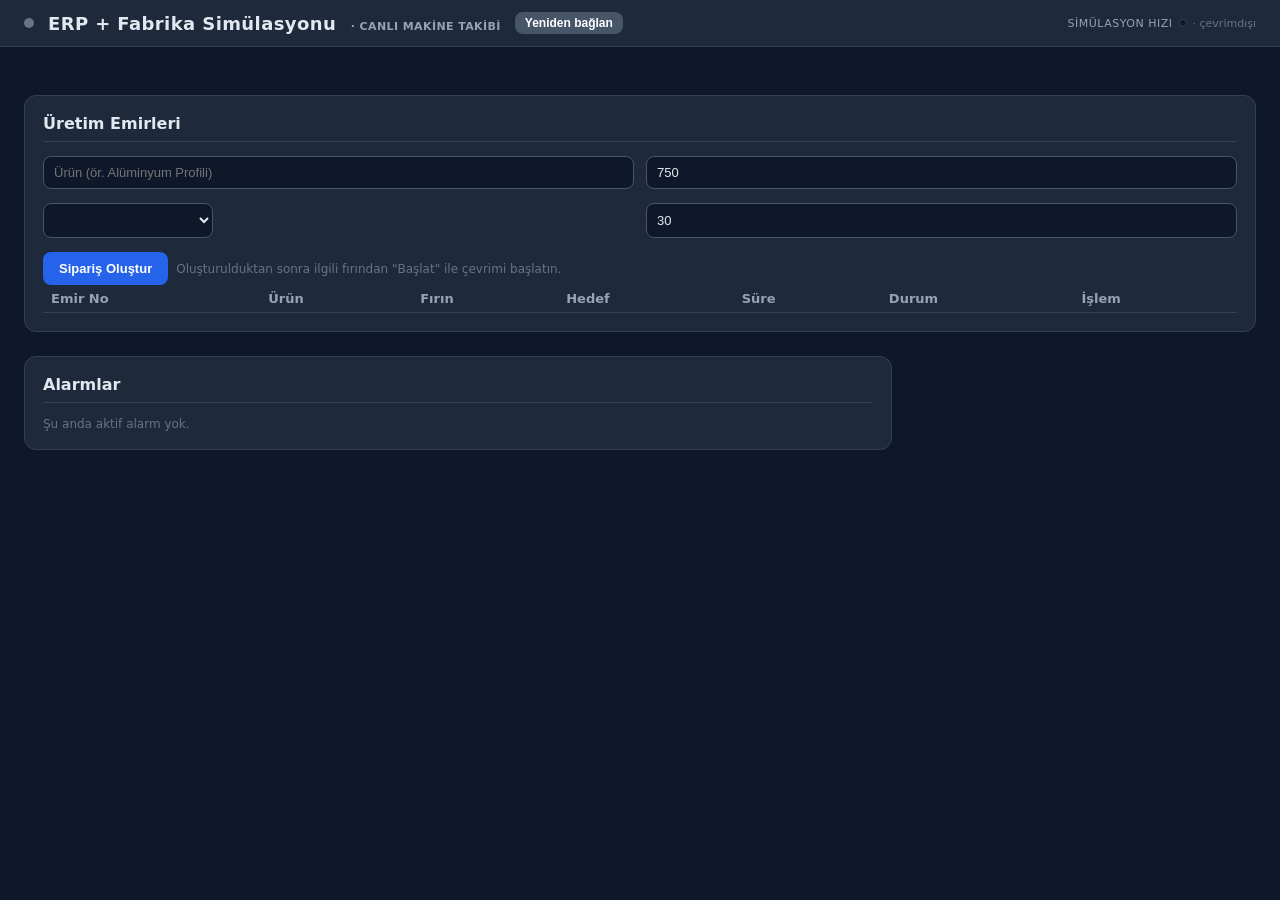
==== Simulasyon/erp-simulasyon-denemesi-main/frontend/index.html @ 0073934e "Add files via upload" ====
<!DOCTYPE html>
<html lang="tr">
<head>
<meta charset="UTF-8">
<meta name="viewport" content="width=device-width, initial-scale=1.0">
<title>ERP + Fabrika Simülasyonu</title>
<style>
  * { box-sizing: border-box; }
  body {
    font-family: system-ui, -apple-system, Segoe UI, Roboto, sans-serif;
    margin: 0; background: #0f172a; color: #e2e8f0;
  }
  header {
    background: #1e293b; border-bottom: 1px solid #334155;
    padding: 12px 24px; display: flex; align-items: center; gap: 14px;
    position: sticky; top: 0; z-index: 10;
  }
  h1 { font-size: 18px; margin: 0; letter-spacing: 0.4px; }
  .ws { width: 10px; height: 10px; border-radius: 50%; background: #ef4444; box-shadow: 0 0 6px #ef4444; }
  .ws.online { background: #22c55e; box-shadow: 0 0 8px #22c55e; }
  .ws.offline { background: #64748b; box-shadow: none; }
  .ws.connecting { background: #f59e0b; box-shadow: 0 0 6px #f59e0b; }
  main { max-width: 1400px; margin: 0 auto; padding: 24px; display: grid; grid-template-columns: 1fr; gap: 24px; }
  @media (min-width: 900px) { main { grid-template-columns: 1fr 340px; } }

  /* Fırın kartları */
  .furnace-grid { display: grid; grid-template-columns: repeat(auto-fit, minmax(300px, 1fr)); gap: 16px; }
  .card {
    background: #1e293b; border: 1px solid #334155; border-radius: 12px;
    padding: 16px 18px; position: relative;
  }
  .card h2 { margin: 0 0 4px; font-size: 16px; display: flex; justify-content: space-between; align-items: baseline; }
  .type { font-size: 11px; text-transform: uppercase; color: #94a3b8; margin-left: 8px; }
  .temp-row { display: flex; align-items: baseline; gap: 10px; margin-top: 8px; }
  .temp { font-size: 44px; font-variant-numeric: tabular-nums; font-weight: 700; letter-spacing: -1px; }
  .unit { font-size: 20px; color: #94a3b8; }
  .meta { font-size: 13px; color: #cbd5e1; margin-top: 6px; display: flex; gap: 18px; flex-wrap: wrap; }
  .meta b { color: #f8fafc; }
  .spark { margin-top: 12px; width: 100%; height: 52px; background: #0b1120; border: 1px solid #334155; border-radius: 8px; display: block; }

  .status { display: inline-flex; align-items: center; gap: 6px; font-size: 12px; font-weight: 700; text-transform: uppercase; letter-spacing: 0.5px; padding: 2px 8px; border-radius: 10px; }
  .status.ON { background: #166534; color: #bbf7d0; }
  .status.OFF { background: #475569; color: #cbd5e1; }
  .status.ALARM { background: #7f1d1d; color: #fecaca; animation: blink 1.2s infinite; }
  @keyframes blink { 50% { opacity: 0.55; } }

  .alarm-box {
    margin-top: 10px; padding: 8px 10px; background: #7f1d1d; color: #fecaca;
    border-radius: 8px; font-size: 13px; display: none;
  }
  .alarm-box.show { display: block; }

  /* Üretim emirleri */
  section { background: #1e293b; border: 1px solid #334155; border-radius: 12px; padding: 18px; }
  h3 { margin: 0 0 14px; font-size: 16px; border-bottom: 1px solid #334155; padding-bottom: 8px; }
  table { width: 100%; border-collapse: collapse; font-size: 13px; }
  th { text-align: left; color: #94a3b8; padding: 6px 8px; border-bottom: 1px solid #334155; font-weight: 600; }
  td { padding: 7px 8px; border-bottom: 1px solid #2d3a52; color: #cbd5e1; font-variant-numeric: tabular-nums; }
  tr:nth-child(even) td { background: #161e2e; }
  .badge { display: inline-block; padding: 1px 8px; border-radius: 10px; font-size: 11px; font-weight: 700; text-transform: uppercase; }
  .badge.CREATED { background: #334155; color: #cbd5e1; }
  .badge.RUNNING { background: #15803d; color: #bbf7d0; }
  .badge.COMPLETED { background: #1d4ed8; color: #bfdbfe; }
  .badge.CANCELLED { background: #475569; color: #94a3b8; }

  .grid2 { display: grid; grid-template-columns: 1fr 1fr; gap: 12px; margin-bottom: 14px; }
  input, select {
    width: 100%; background: #0f172a; border: 1px solid #475569; color: #e2e8f0;
    padding: 8px 10px; border-radius: 8px; font-size: 13px;
  }
  input:focus { outline: none; border-color: #38bdf8; }
  button {
    background: #2563eb; color: #fff; border: none; padding: 9px 16px;
    border-radius: 8px; font-size: 13px; font-weight: 600; cursor: pointer;
  }
  button:hover { background: #3b82f6; }
  button.secondary { background: #475569; }
  button.secondary:hover { background: #64748b; }
  button:disabled { opacity: 0.5; cursor: not-allowed; }

  .alarms { max-height: 220px; overflow-y: auto; font-size: 12px; }
  .alarm-item { padding: 6px 8px; border-bottom: 1px solid #2d3a52; color: #fca5a5; }
  .alarm-item .time { color: #94a3b8; margin-right: 8px; font-family: ui-monospace, SFMono-Regular; }
  .muted { color: #64748b; font-size: 12px; }

  .start-row { display: flex; gap: 8px; margin-top: 6px; }
  select.furnace-select { max-width: 170px; }

  /* Hız kontrolü (sağ üst) */
  .speed-box { margin-left: auto; display: flex; align-items: center; gap: 6px; }
  .speed-box .label { font-size: 11px; color: #94a3b8; text-transform: uppercase; letter-spacing: 0.5px; }
  .speed-btns { display: flex; gap: 3px; background: #0f172a; padding: 3px; border-radius: 9px; border: 1px solid #334155; }
  .speed-btns button {
    background: transparent; color: #cbd5e1; border: none; padding: 5px 9px;
    border-radius: 6px; font-size: 12px; font-weight: 600; cursor: pointer; line-height: 1;
  }
  .speed-btns button:hover { background: #334155; }
  .speed-btns button.active { background: #2563eb; color: #fff; }
  .speed-btns button:disabled { opacity: 0.4; }
  #speedInfo { font-size: 11px; color: #64748b; min-width: 54px; }
  @media (max-width: 820px) {
    header { flex-wrap: wrap; }
    .speed-box { margin-left: 0; width: 100%; }
  }
</style>
</head>
<body>
<header>
  <div class="ws" id="wsDot" title="Tarayıcı ↔ yerel ERP backend (WebSocket). Gerçek ERP/fabrika bağlantısı DEĞİLDİR."></div>
  <h1>ERP + Fabrika Simülasyonu <span class="type">· Canlı makine takibi</span></h1>
  <button id="btnReconnect" class="secondary" style="padding:4px 10px;font-size:12px;" title="Sayfayı yenilemeden bağlantıyı yeniden dener">Yeniden bağlan</button>

  <div class="speed-box">
    <span class="label">Simülasyon hızı</span>
    <div class="speed-btns" id="speedBtns"></div>
    <span id="speedInfo" title="Kaç saniyelik simülasyon zamanı, 1 gerçek saniyede işleniyor"></span>
  </div>
  <span class="muted" id="wsStatus" style="display:none;">Yerel sunucuya bağlanıyor…</span>
</header>

<main>
  <div>
    <div class="furnace-grid" id="furnaceGrid">
      <!-- JS tarafından doldurulur -->
    </div>
  </div>

  <section style="grid-column: 1 / -1;">
    <h3>Üretim Emirleri</h3>
    <div class="grid2">
      <input id="inpProduct" placeholder="Ürün (ör. Alüminyum Profili)">
      <input id="inpTarget" type="number" placeholder="Hedef sıcaklık (°C)" value="750">
    </div>
    <div class="grid2">
      <select id="inpFurnace" class="furnace-select"></select>
      <input id="inpDuration" type="number" placeholder="Süre (dk)" value="30">
    </div>
    <div style="display:flex; gap:8px; align-items:center;">
      <button id="btnCreateOrder">Sipariş Oluştur</button>
      <span class="muted">Oluşturulduktan sonra ilgili fırından "Başlat" ile çevrimi başlatın.</span>
    </div>
    <table id="ordersTable">
      <thead><tr>
        <th>Emir No</th><th>Ürün</th><th>Fırın</th><th>Hedef</th><th>Süre</th><th>Durum</th><th>İşlem</th>
      </tr></thead>
      <tbody></tbody>
    </table>
  </section>

  <section>
    <h3>Alarmlar</h3>
    <div id="alarms" class="alarms">
      <div class="muted">Şu anda aktif alarm yok.</div>
    </div>
  </section>
</main>

<script>
const WS_URL = (location.protocol === 'https:' ? 'wss:' : 'ws:') + '//' + location.host + '/api/ws';
const wsDot = document.getElementById('wsDot');
const wsStatus = document.getElementById('wsStatus');
const furnaceGrid = document.getElementById('furnaceGrid');
const ordersTbody = document.querySelector('#ordersTable tbody');
const alarmsBox = document.getElementById('alarms');
const inpFurnace = document.getElementById('inpFurnace');
const btnReconnect = document.getElementById('btnReconnect');

let furnaces = {};   // name -> DOM kart nesnesi
let orders = [];
let alarmHistory = [];

// WebSocket yönetimi: kopunca SAYFA YENİLENMEZ, sadece sessizce yeniden bağlanır.
// (Eski sürüm location.reload() yapıyordu; bu yüzden form doldururken sayfa sürekli
//  yenileniyor ve sipariş oluşturulamıyordu.)
let ws = null;
let wsRetry = 0;
let wsRetryTimer = null;
let manualReconnect = false;
let restPollTimer = null;
let lastDataAt = 0;

// Bağlantı durumu artık sağ üstteki HIZ kutusunun yanında küçük bir
// etiketle gösteriliyor (eski "Bağlanıyor…" metni yerine).
function setWsState(state, text) {
  wsDot.className = 'ws ' + state;
  wsStatus.textContent = text;
  const info = document.getElementById('speedInfo');
  if (info) {
    if (state === 'online') info.textContent = '· canlı';
    else if (state === 'connecting') info.textContent = '· bağlanıyor';
    else info.textContent = '· çevrimdışı';
  }
}

function connectWs() {
  clearTimeout(wsRetryTimer);
  if (ws && (ws.readyState === WebSocket.OPEN || ws.readyState === WebSocket.CONNECTING)) return;
  if (restPollTimer) { clearInterval(restPollTimer); restPollTimer = null; }

  setWsState('connecting', wsRetry === 0 ? 'Yerel sunucuya bağlanıyor…' : 'Bağlanıyor… (deneme ' + (wsRetry + 1) + ')');

  try {
    ws = new WebSocket(WS_URL);
  } catch (e) {
    scheduleReconnect();
    return;
  }

  ws.onopen = () => {
    wsRetry = 0;
    manualReconnect = false;
    setWsState('online', 'Canlı veri akışı aktif');
    loadSnapshot();   // kaçırılan verileri hemen tazele
  };

  ws.onclose = () => {
    scheduleReconnect();
  };

  ws.onerror = () => { /* onclose otomatik gelir */ };

  ws.onmessage = (event) => {
    let msg;
    try { msg = JSON.parse(event.data); } catch (e) { return; }
    if (msg.type === 'tick') {
      lastDataAt = Date.now();
      updateFurnaces(msg.furnaces);
      orders = msg.orders;
      renderOrders();
      renderAlarms(msg.furnaces, msg.ts);
    }
  };
}

function scheduleReconnect() {
  clearTimeout(wsRetryTimer);
  // Canlı akış yokken 3 sn'de bir REST'ten oku: pano boş kalmaz, form çalışmaya devam eder.
  if (!restPollTimer) {
    restPollTimer = setInterval(() => { if (!ws || ws.readyState !== WebSocket.OPEN) loadSnapshot(); }, 3000);
  }
  const delay = Math.min(1000 * Math.pow(2, wsRetry), 15000);
  wsRetry += 1;
  if (manualReconnect) {
    setWsState('offline', 'Yerel sunucuya ulaşılamıyor — sunucu kapalı olabilir');
  } else {
    setWsState('offline', 'Canlı akış yok, ' + Math.round(delay / 1000) + ' sn içinde yeniden denenecek…');
  }
  wsRetryTimer = setTimeout(() => { manualReconnect = false; connectWs(); }, delay);
}

function reconnectNow() {
  wsRetry = 0;
  manualReconnect = true;
  try { if (ws) ws.close(); } catch (e) { /* yoksay */ }
  ws = null;
  connectWs();
}

btnReconnect.addEventListener('click', reconnectNow);

// ------------------------------------------------------------------ hız kontrolü

let currentSpeed = 1;

function renderSpeedButtons(speeds, active) {
  const box = document.getElementById('speedBtns');
  box.innerHTML = '';
  for (const sp of speeds) {
    const b = document.createElement('button');
    b.textContent = sp + 'x';
    b.title = sp === 1
      ? 'Gerçek zamanlı (yavaş: 750 °C ~10 dk)'
      : sp + ' kat hızlı (fizik modeli aynı, sadece zaman hızlı akar)';
    if (Number(sp) === Number(active)) b.className = 'active';
    b.addEventListener('click', () => setSpeed(sp));
    box.appendChild(b);
  }
}

async function setSpeed(speed) {
  const box = document.getElementById('speedBtns');
  const btns = box.querySelectorAll('button');
  btns.forEach(b => b.disabled = true);
  try {
    const res = await fetch('/api/speed', {
      method: 'POST',
      headers: { 'Content-Type': 'application/json' },
      body: JSON.stringify({ speed: Number(speed) }),
    });
    if (!res.ok) throw new Error('HTTP ' + res.status);
    const data = await res.json();
    currentSpeed = data.speed;
    btns.forEach(b => {
      b.className = (b.textContent === currentSpeed + 'x') ? 'active' : '';
    });
  } catch (e) {
    alert('Hız değiştirilemedi: ' + e);
  } finally {
    btns.forEach(b => b.disabled = false);
  }
}

async function loadSpeed() {
  try {
    const res = await fetch('/api/speed');
    if (!res.ok) throw new Error('HTTP ' + res.status);
    const data = await res.json();
    currentSpeed = data.speed;
    renderSpeedButtons(data.adimlar || [1, 2, 5, 10, 25, 50], data.speed);
  } catch (e) {
    // Eski backend'de /api/speed olmayabilir; sessizce geç.
    console.warn('Hız bilgisi alınamadı:', e);
  }
}

// ------------------------------------------------------------------ veri

async function loadSnapshot() {
  try {
    const [fResp, oResp] = await Promise.all([
      fetch('/api/furnaces'), fetch('/api/orders')
    ]);
    if (!fResp.ok || !oResp.ok) throw new Error('HTTP ' + fResp.status + '/' + oResp.status);
    const fData = await fResp.json();
    const oData = await oResp.json();
    if (Object.keys(furnaces).length !== Object.keys(fData).length) {
      buildFurnaceCards(fData);
    }
    updateFurnaces(fData);
    orders = oData;
    renderOrders();
    renderAlarms(fData, Date.now() / 1000);
    lastDataAt = Date.now();
  } catch (e) {
    console.warn('Anlık veri alınamadı:', e);
  }
}

async function init() {
  await loadSpeed();
  await loadSnapshot();
  connectWs();
}

// ------------------------------------------------------------------ fırınlar

function slug(name) { return name.toLowerCase().replace(/[^a-z0-9]+/g, '-'); }

function buildFurnaceCards(data) {
  furnaceGrid.innerHTML = '';
  for (const [name, s] of Object.entries(data)) {
    const id = 'f-' + slug(name);
    const el = document.createElement('div');
    el.className = 'card';
    el.id = id;
    el.innerHTML = `
      <h2>${escapeHtml(name)} <span class="type">${escapeHtml(s.type)}</span></h2>
      <div class="temp-row">
        <div class="temp" id="t-${slug(name)}">--</div><div class="unit">°C</div>
      </div>
      <div class="meta">
        <span>Hedef: <b id="ht-${slug(name)}">--</b> °C</span>
        <span>Gaz: <b id="g-${slug(name)}">--</b> m³/s</span>
        <span>Enerji: <b id="e-${slug(name)}">--</b> m³</span>
        <span>Evrim: <b id="c-${slug(name)}">--</b> sn</span>
      </div>
      <div class="status OFF" id="st-${slug(name)}">KAPALI</div>
      <div id="br-${slug(name)}" class="meta" style="margin-top:6px;">
        <b>Brülör:</b> <span id="burner-${slug(name)}">KAPALI</span>
      </div>
      <canvas id="sc-${slug(name)}" class="spark"></canvas>
      <div id="al-${slug(name)}" class="alarm-box">🚨 ALARM: <span id="alarmMsg-${slug(name)}"></span></div>
    `;
    furnaceGrid.appendChild(el);
    furnaces[name] = {
      el: el, id: slug(name),
      temps: [], maxSeen: 25, minSeen: 25,
    };
  }
  updateFurnaceSelect(data);
}

function updateFurnaces(data) {
  const now = Date.now();
  for (const [name, s] of Object.entries(data)) {
    const f = furnaces[name];
    if (!f) continue;

    document.getElementById('t-' + f.id).textContent = s.temperature.toFixed(1);
    document.getElementById('ht-' + f.id).textContent = s.target_temperature.toFixed(1);
    document.getElementById('g-' + f.id).textContent = s.gas_consumption.toFixed(2);
    document.getElementById('e-' + f.id).textContent = s.energy_total.toFixed(2);
    document.getElementById('c-' + f.id).textContent = s.cycle_time.toFixed(1);

    const stEl = document.getElementById('st-' + f.id);
    stEl.className = 'status ' + s.status_kodu;
    stEl.textContent = s.status;

    document.getElementById('burner-' + f.id).textContent = s.burner_on ? 'AÇIK 🔥' : 'KAPALI';

    const alarmEl = document.getElementById('al-' + f.id);
    const alarmMsg = document.getElementById('alarmMsg-' + f.id);
    if (s.alarm) {
      alarmEl.className = 'alarm-box show';
      alarmMsg.textContent = s.alarm;
    } else {
      alarmEl.className = 'alarm-box';
    }

    // Geçmiş buffer (sparkline)
    f.temps.push(s.temperature);
    if (f.temps.length > 60) f.temps.shift();
    f.maxSeen = Math.max(f.maxSeen, s.temperature);
    f.minSeen = Math.min(f.minSeen, s.temperature);
    // Grafik çizimi başarısız olsa bile veri güncellemesi devam etsin.
    try { drawSpark(f); } catch (e) { /* grafik opsiyonel */ }
  }
}

function drawSpark(f) {
  const canvas = document.getElementById('sc-' + f.id);
  const ctx = canvas.getContext('2d');
  const w = canvas.width = canvas.parentElement.clientWidth || 260;
  const h = canvas.height = 52;
  const dpr = window.devicePixelRatio || 1;
  ctx.setTransform(dpr, 0, 0, dpr, 0, 0);
  const W = w / dpr, H = h / dpr;
  ctx.clearRect(0, 0, W, H);

  if (f.temps.length < 2) return;
  const min = Math.min(...f.temps);
  const max = Math.max(...f.temps);
  const range = max - min || 10;
  const padX = 6;
  const step = (W - 2 * padX) / (f.temps.length - 1);

  ctx.beginPath();
  ctx.strokeStyle = '#38bdf8';
  ctx.lineWidth = 2;
  ctx.lineCap = 'round';
  f.temps.forEach((t, i) => {
    const y = H - 10 - ((t - min) / range) * (H - 20);
    const x = padX + i * step;
    if (i === 0) ctx.moveTo(x, y); else ctx.lineTo(x, y);
  });
  ctx.stroke();

  // hedef satırı (son hedef)
  ctx.strokeStyle = 'rgba(56,189,248,0.35)';
  ctx.setLineDash([4, 4]);
  ctx.beginPath();
  ctx.moveTo(padX, H - 10 - ((f.temps[f.temps.length-1] - min) / range) * (H - 20));
  // basitlik için hedef çizgisi atılmaz (kanalda gösterilmiyor)
  ctx.stroke();
  ctx.setLineDash([]);
}

function updateFurnaceSelect(data) {
  inpFurnace.innerHTML = '';
  for (const name of Object.keys(data)) {
    const o = document.createElement('option');
    o.value = name; o.textContent = name;
    inpFurnace.appendChild(o);
  }
}

// ------------------------------------------------------------------ emirler

function fmtDate(ts) {
  if (!ts) return '—';
  return new Date(ts * 1000).toLocaleTimeString('tr-TR', { hour12: false });
}

function renderOrders() {
  ordersTbody.innerHTML = '';
  for (const o of orders) {
    const tr = document.createElement('tr');
    const running = o.state === 'RUNNING';
    tr.innerHTML = `
      <td><b>${escapeHtml(o.id)}</b></td>
      <td>${escapeHtml(o.product)}</td>
      <td>${escapeHtml(o.furnace)}</td>
      <td>${o.target_temp.toFixed(0)} °C</td>
      <td>${o.duration_min} dk</td>
      <td><span class="badge ${o.state}">${o.state}</span></td>
      <td>
        ${o.state === 'CREATED'
          ? `<button class="secondary" onclick="startOrder('${o.id}')">Başlat</button>`
          : running ? 'Çevrim devam ediyor…' : (fmtDate(o.finished_at) + ' tamamlandı')}
      </td>
    `;
    ordersTbody.appendChild(tr);
  }
}

async function startOrder(orderId) {
  const furnace = inpFurnace.value;
  if (!furnace) { alert('Lütfen bir fırın seçin.'); return; }
  try {
    const res = await fetch('/api/orders/' + encodeURIComponent(orderId) + '/start', {
      method: 'POST',
      headers: { 'Content-Type': 'application/json' },
      body: JSON.stringify({ furnace: furnace }),
    });
    if (!res.ok) {
      let detail = await res.text();
      try { detail = JSON.parse(detail).detail || detail; } catch (e) { /* düz metin */ }
      alert('Emir başlatılamadı: ' + detail);
      return;
    }
    await loadSnapshot();
  } catch (e) {
    alert('Sunucuya ulaşılamadı (yerel sunucu kapalı olabilir): ' + e);
  }
}

const btnCreateOrder = document.getElementById('btnCreateOrder');

btnCreateOrder.addEventListener('click', async () => {
  const product = document.getElementById('inpProduct').value.trim();
  const furnace = inpFurnace.value;
  const target = parseFloat(document.getElementById('inpTarget').value);
  const duration = parseFloat(document.getElementById('inpDuration').value);
  if (!product || !furnace || !target || !duration) {
    alert('Tüm alanları doldurun.'); return;
  }
  // Çift tıklama / çift istekle mükerrer sipariş oluşmasın.
  btnCreateOrder.disabled = true;
  try {
    const res = await fetch('/api/orders', {
      method: 'POST',
      headers: { 'Content-Type': 'application/json' },
      body: JSON.stringify({ product, furnace, target_temp: target, duration_min: duration }),
    });
    if (!res.ok) throw new Error(await res.text());
    const data = await res.json();
    document.getElementById('inpProduct').value = '';
    await loadSnapshot();
    if (data && data.id) {
      wsStatus.textContent = data.id + ' oluşturuldu';
      setTimeout(() => {
        if (ws && ws.readyState === WebSocket.OPEN) setWsState('online', 'Canlı veri akışı aktif');
      }, 2500);
    }
  } catch (e) {
    alert('Sipariş oluşturulamadı: ' + e);
  } finally {
    btnCreateOrder.disabled = false;
  }
});

// ------------------------------------------------------------------ alarmlar

function renderAlarms(furnacesData, ts) {
  let active = [];
  for (const [name, s] of Object.entries(furnacesData)) {
    if (s.alarm) active.push({ time: ts, furnace: name, message: s.alarm });
  }
  if (active.length) {
    alarmHistory = active.slice(-10).concat(alarmHistory).slice(0, 30);
  }
  if (alarmHistory.length === 0) {
    alarmsBox.innerHTML = '<div class="muted">Şu anda aktif alarm yok.</div>';
    return;
  }
  alarmsBox.innerHTML = alarmHistory.map(a =>
    `<div class="alarm-item"><span class="time">${fmtDate(a.time)}</span><b>${escapeHtml(a.furnace)}:</b> ${escapeHtml(a.message)}</div>`
  ).join('');
}

function escapeHtml(t) {
  return String(t == null ? '' : t)
    .replace(/&/g, '&amp;').replace(/</g, '&lt;').replace(/>/g, '&gt;');
}

init();
</script>
</body>
</html>
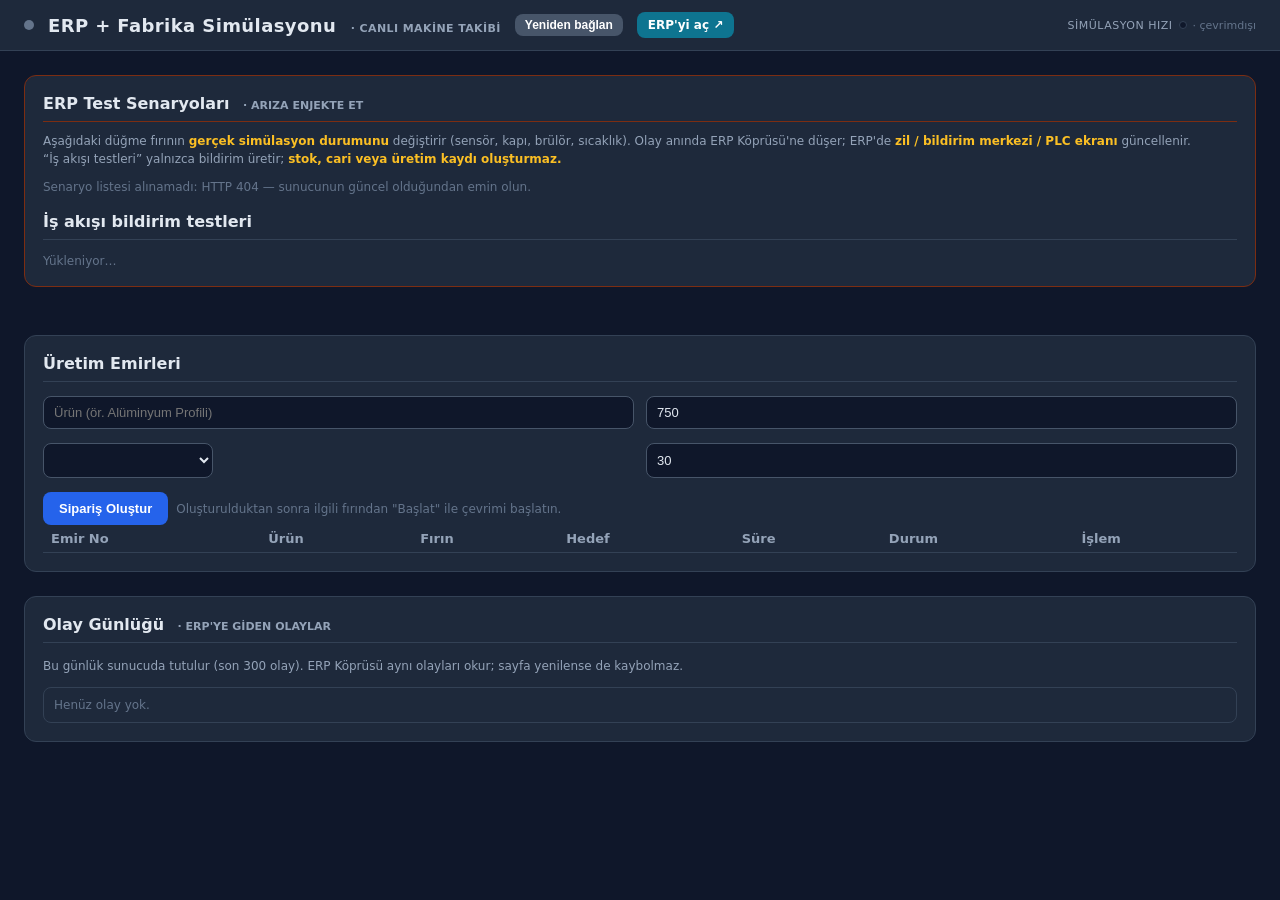
==== commit 0c5744a2: "v1.6: simülasyonu ERP test ortamına çevir (senaryo, olay, bildirim) Co-authored-by: arena-agent <297" ====
--- a/Simulasyon/erp-simulasyon-denemesi-main/frontend/index.html
+++ b/Simulasyon/erp-simulasyon-denemesi-main/frontend/index.html
@@ -86,6 +86,40 @@
   .start-row { display: flex; gap: 8px; margin-top: 6px; }
   select.furnace-select { max-width: 170px; }
 
+  /* ERP test senaryoları */
+  .scenario-note { font-size: 12px; color: #94a3b8; margin: -4px 0 12px; line-height: 1.5; }
+  .scenario-note b { color: #fbbf24; }
+  .scenario-furnace { background: #0f172a; border: 1px solid #334155; border-radius: 10px; padding: 10px 12px; margin-bottom: 10px; }
+  .scenario-furnace h4 { margin: 0 0 8px; font-size: 13px; display: flex; align-items: center; gap: 8px; flex-wrap: wrap; }
+  .scenario-furnace h4 .muted { font-weight: 400; }
+  .scenario-btns { display: flex; gap: 6px; flex-wrap: wrap; }
+  .scenario-btns button { padding: 6px 10px; font-size: 12px; }
+  .scenario-btns button.critical { background: #b91c1c; }
+  .scenario-btns button.critical:hover { background: #dc2626; }
+  .scenario-btns button.warning { background: #b45309; }
+  .scenario-btns button.warning:hover { background: #d97706; }
+  .scenario-btns button.info { background: #1d4ed8; }
+  .scenario-btns button.reset { background: #475569; }
+  .business-btns { display: flex; gap: 6px; flex-wrap: wrap; margin-top: 4px; }
+  .business-btns button { background: #334155; padding: 6px 10px; font-size: 12px; }
+  .business-btns button:hover { background: #475569; }
+  .event-list { max-height: 260px; overflow-y: auto; font-size: 12px; border: 1px solid #334155; border-radius: 8px; }
+  .event-item { padding: 7px 9px; border-bottom: 1px solid #2d3a52; display: flex; gap: 8px; align-items: flex-start; }
+  .event-item:last-child { border-bottom: 0; }
+  .event-item .time { color: #94a3b8; font-family: ui-monospace, SFMono-Regular; white-space: nowrap; }
+  .event-item .sev { font-size: 10px; font-weight: 800; letter-spacing: 0.4px; padding: 1px 6px; border-radius: 8px; text-transform: uppercase; white-space: nowrap; }
+  .sev.critical { background: #7f1d1d; color: #fecaca; }
+  .sev.warning { background: #78350f; color: #fde68a; }
+  .sev.info { background: #1e3a8a; color: #bfdbfe; }
+  .sev.success { background: #14532d; color: #bbf7d0; }
+  .event-item .body { flex: 1; min-width: 0; }
+  .event-item .body b { color: #e2e8f0; }
+  .event-item .body .where { color: #93c5fd; }
+  .event-item .body .msg { color: #cbd5e1; }
+  .fault-tags { display: flex; gap: 5px; flex-wrap: wrap; margin-top: 6px; }
+  .fault-tag { font-size: 10px; padding: 1px 6px; border-radius: 8px; background: #7f1d1d; color: #fecaca; }
+  .fault-tag.bad { background: #78350f; color: #fde68a; }
+
   /* Hız kontrolü (sağ üst) */
   .speed-box { margin-left: auto; display: flex; align-items: center; gap: 6px; }
   .speed-box .label { font-size: 11px; color: #94a3b8; text-transform: uppercase; letter-spacing: 0.5px; }
@@ -110,6 +144,10 @@
   <h1>ERP + Fabrika Simülasyonu <span class="type">· Canlı makine takibi</span></h1>
   <button id="btnReconnect" class="secondary" style="padding:4px 10px;font-size:12px;" title="Sayfayı yenilemeden bağlantıyı yeniden dener">Yeniden bağlan</button>
 
+  <a id="erpLink" href="http://localhost:8080/app/" target="_blank" rel="noopener"
+     style="background:#0e7490;color:#fff;text-decoration:none;padding:6px 11px;border-radius:8px;font-size:12px;font-weight:600;"
+     title="ERP Studio'yu yeni sekmede açar (köprü 8080)">ERP'yi aç ↗</a>
+
   <div class="speed-box">
     <span class="label">Simülasyon hızı</span>
     <div class="speed-btns" id="speedBtns"></div>
@@ -119,6 +157,18 @@
 </header>
 
 <main>
+  <section style="grid-column: 1 / -1; border-color:#7c2d12;">
+    <h3 style="border-color:#7c2d12;">ERP Test Senaryoları <span class="type">· arıza enjekte et</span></h3>
+    <p class="scenario-note">
+      Aşağıdaki düğme fırının <b>gerçek simülasyon durumunu</b> değiştirir (sensör, kapı, brülör, sıcaklık).
+      Olay anında ERP Köprüsü'ne düşer; ERP'de <b>zil / bildirim merkezi / PLC ekranı</b> güncellenir.
+      <br>“İş akışı testleri” yalnızca bildirim üretir; <b>stok, cari veya üretim kaydı oluşturmaz.</b>
+    </p>
+    <div id="scenarioFurnaces" class="muted">Senaryo listesi yükleniyor…</div>
+    <h3 style="margin-top:18px;border-color:#334155;">İş akışı bildirim testleri</h3>
+    <div id="businessScenarios" class="business-btns"><span class="muted">Yükleniyor…</span></div>
+  </section>
+
   <div>
     <div class="furnace-grid" id="furnaceGrid">
       <!-- JS tarafından doldurulur -->
@@ -147,10 +197,11 @@
     </table>
   </section>
 
-  <section>
-    <h3>Alarmlar</h3>
-    <div id="alarms" class="alarms">
-      <div class="muted">Şu anda aktif alarm yok.</div>
+  <section style="grid-column: 1 / -1;">
+    <h3>Olay Günlüğü <span class="type">· ERP'ye giden olaylar</span></h3>
+    <div class="scenario-note" style="margin-top:0;">Bu günlük sunucuda tutulur (son 300 olay). ERP Köprüsü aynı olayları okur; sayfa yenilense de kaybolmaz.</div>
+    <div id="eventLog" class="event-list">
+      <div class="muted" style="padding:10px;">Henüz olay yok.</div>
     </div>
   </section>
 </main>
@@ -161,13 +212,14 @@
 const wsStatus = document.getElementById('wsStatus');
 const furnaceGrid = document.getElementById('furnaceGrid');
 const ordersTbody = document.querySelector('#ordersTable tbody');
-const alarmsBox = document.getElementById('alarms');
 const inpFurnace = document.getElementById('inpFurnace');
 const btnReconnect = document.getElementById('btnReconnect');
 
 let furnaces = {};   // name -> DOM kart nesnesi
 let orders = [];
-let alarmHistory = [];
+let scenarioCatalog = null;
+let lastEventId = 0;
+let eventLog = [];
 
 // WebSocket yönetimi: kopunca SAYFA YENİLENMEZ, sadece sessizce yeniden bağlanır.
 // (Eski sürüm location.reload() yapıyordu; bu yüzden form doldururken sayfa sürekli
@@ -227,7 +279,7 @@
       updateFurnaces(msg.furnaces);
       orders = msg.orders;
       renderOrders();
-      renderAlarms(msg.furnaces, msg.ts);
+      if (msg.latestEventId && msg.latestEventId > lastEventId) loadEvents();
     }
   };
 }
@@ -329,17 +381,161 @@
     updateFurnaces(fData);
     orders = oData;
     renderOrders();
-    renderAlarms(fData, Date.now() / 1000);
     lastDataAt = Date.now();
   } catch (e) {
     console.warn('Anlık veri alınamadı:', e);
   }
 }
 
+function erpAppUrl() {
+  // Yerelde :8080, önizleme ortamında aynı kökün 8080 portu.
+  const host = location.hostname;
+  if (/^\d+-/.test(host)) return `${location.protocol}//${host.replace(/^\d+-/, '8080-')}/app/`;
+  const port = location.port === '8000' ? '8080' : (location.port || '8080');
+  return `${location.protocol}//${host}:${port}/app/`;
+}
+
 async function init() {
+  const erpLink = document.getElementById('erpLink');
+  if (erpLink) erpLink.href = erpAppUrl();
   await loadSpeed();
   await loadSnapshot();
+  await loadScenarioCatalog();
   connectWs();
+}
+
+// ------------------------------------------------------------------ ERP test senaryoları
+
+async function loadScenarioCatalog() {
+  try {
+    const res = await fetch('/api/scenarios');
+    if (!res.ok) throw new Error('HTTP ' + res.status);
+    scenarioCatalog = await res.json();
+    renderScenarioPanel();
+    await loadEvents();
+  } catch (e) {
+    document.getElementById('scenarioFurnaces').innerHTML =
+      '<span class="muted">Senaryo listesi alınamadı: ' + escapeHtml(e.message) +
+      ' — sunucunun güncel olduğundan emin olun.</span>';
+  }
+}
+
+function renderScenarioPanel() {
+  const box = document.getElementById('scenarioFurnaces');
+  if (!scenarioCatalog) return;
+  box.innerHTML = '';
+  const furnaceScenarios = scenarioCatalog.scenarios.filter(x => x.id !== 'reset');
+  const resetDef = scenarioCatalog.scenarios.find(x => x.id === 'reset');
+  for (const furnace of scenarioCatalog.furnaces) {
+    const wrap = document.createElement('div');
+    wrap.className = 'scenario-furnace';
+    const head = document.createElement('h4');
+    head.innerHTML = escapeHtml(furnace) +
+      ' <span class="muted">· senaryo seçin</span>';
+    wrap.appendChild(head);
+    const btns = document.createElement('div');
+    btns.className = 'scenario-btns';
+    for (const def of furnaceScenarios) {
+      const b = document.createElement('button');
+      b.textContent = def.short || def.label;
+      b.title = def.description;
+      b.className = def.severity;
+      b.addEventListener('click', () => runScenario(def.id, furnace, b));
+      btns.appendChild(b);
+    }
+    if (resetDef) {
+      const r = document.createElement('button');
+      r.textContent = resetDef.label;
+      r.title = resetDef.description;
+      r.className = 'reset';
+      r.addEventListener('click', () => runScenario(resetDef.id, furnace, r));
+      btns.appendChild(r);
+    }
+    wrap.appendChild(btns);
+    box.appendChild(wrap);
+  }
+
+  const bbox = document.getElementById('businessScenarios');
+  bbox.innerHTML = '';
+  for (const def of (scenarioCatalog.business || [])) {
+    const b = document.createElement('button');
+    b.textContent = def.label;
+    b.title = def.message;
+    b.addEventListener('click', () => runBusinessScenario(def.id, b));
+    bbox.appendChild(b);
+  }
+}
+
+async function postScenario(payload, button) {
+  if (button) button.disabled = true;
+  try {
+    const res = await fetch('/api/scenarios', {
+      method: 'POST',
+      headers: { 'Content-Type': 'application/json' },
+      body: JSON.stringify(payload),
+    });
+    let data = {};
+    try { data = await res.json(); } catch (e) { /* boş yanıt */ }
+    if (!res.ok) throw new Error(data.detail || ('HTTP ' + res.status));
+    if (data.event && data.event.id) lastEventId = Math.max(lastEventId, data.event.id - 1);
+    await loadEvents();
+    await loadSnapshot();
+    if (data.event) {
+      wsStatus.textContent = data.event.title + ' → ERP\'ye gönderildi';
+      setTimeout(() => {
+        if (ws && ws.readyState === WebSocket.OPEN) setWsState('online', 'Canlı veri akışı aktif');
+      }, 3000);
+    }
+    return data;
+  } catch (e) {
+    alert('Senaryo uygulanamadı: ' + e.message);
+  } finally {
+    if (button) button.disabled = false;
+  }
+}
+
+function runScenario(scenario, furnace, button) {
+  return postScenario({ scenario, furnace }, button);
+}
+
+function runBusinessScenario(scenario, button) {
+  return postScenario({ scenario }, button);
+}
+
+async function loadEvents() {
+  try {
+    const res = await fetch('/api/events?after=' + encodeURIComponent(lastEventId) + '&limit=100');
+    if (!res.ok) throw new Error('HTTP ' + res.status);
+    const data = await res.json();
+    if (data.latestId !== undefined) lastEventId = Math.max(lastEventId, Number(data.latestId) || 0);
+    for (const ev of (data.events || [])) {
+      if (!eventLog.some(x => x.id === ev.id)) eventLog.push(ev);
+    }
+    eventLog = eventLog.slice(-200);
+    renderEvents();
+  } catch (e) {
+    console.warn('Olay günlüğü alınamadı:', e);
+  }
+}
+
+function renderEvents() {
+  const box = document.getElementById('eventLog');
+  if (!box) return;
+  if (!eventLog.length) {
+    box.innerHTML = '<div class="muted" style="padding:10px;">Henüz olay yok. Yukarıdan bir senaryo çalıştırın.</div>';
+    return;
+  }
+  box.innerHTML = eventLog.slice().reverse().map(ev => {
+    const t = ev.at ? new Date(ev.at).toLocaleTimeString('tr-TR', { hour12: false }) : '—';
+    const where = ev.furnace ? ' <span class="where">' + escapeHtml(ev.furnace) + '</span>' : '';
+    const test = ev.data && ev.data.test ? ' <span class="fault-tag bad">TEST</span>' : '';
+    return `<div class="event-item">
+      <span class="time">${escapeHtml(t)}</span>
+      <span class="sev ${escapeHtml(ev.severity || 'info')}">${escapeHtml(ev.severity || 'info')}</span>
+      <span class="body"><b>${escapeHtml(ev.title || ev.type)}</b>${where}${test}
+        <span class="msg">${escapeHtml(ev.message || '')}</span></span>
+    </div>`;
+  }).join('');
 }
 
 // ------------------------------------------------------------------ fırınlar
@@ -368,6 +564,7 @@
       <div id="br-${slug(name)}" class="meta" style="margin-top:6px;">
         <b>Brülör:</b> <span id="burner-${slug(name)}">KAPALI</span>
       </div>
+      <div class="fault-tags" id="ft-${slug(name)}"></div>
       <canvas id="sc-${slug(name)}" class="spark"></canvas>
       <div id="al-${slug(name)}" class="alarm-box">🚨 ALARM: <span id="alarmMsg-${slug(name)}"></span></div>
     `;
@@ -397,6 +594,14 @@
     stEl.textContent = s.status;
 
     document.getElementById('burner-' + f.id).textContent = s.burner_on ? 'AÇIK 🔥' : 'KAPALI';
+
+    const tags = [];
+    if (s.sensor_ok === false) tags.push('<span class="fault-tag">SENSÖR BAD</span>');
+    if (s.door_open) tags.push('<span class="fault-tag">KAPI AÇIK</span>');
+    if (s.burner_fault) tags.push('<span class="fault-tag">BRÜLÖR ARIZA</span>');
+    if (s.casting) tags.push('<span class="fault-tag bad">DÖKÜM</span>');
+    const ft = document.getElementById('ft-' + f.id);
+    if (ft) ft.innerHTML = tags.join('');
 
     const alarmEl = document.getElementById('al-' + f.id);
     const alarmMsg = document.getElementById('alarmMsg-' + f.id);
@@ -494,7 +699,8 @@
 }
 
 async function startOrder(orderId) {
-  const furnace = inpFurnace.value;
+  const order = orders.find(o => o.id === orderId);
+  const furnace = (order && order.furnace) || inpFurnace.value;
   if (!furnace) { alert('Lütfen bir fırın seçin.'); return; }
   try {
     const res = await fetch('/api/orders/' + encodeURIComponent(orderId) + '/start', {
@@ -549,25 +755,6 @@
   }
 });
 
-// ------------------------------------------------------------------ alarmlar
-
-function renderAlarms(furnacesData, ts) {
-  let active = [];
-  for (const [name, s] of Object.entries(furnacesData)) {
-    if (s.alarm) active.push({ time: ts, furnace: name, message: s.alarm });
-  }
-  if (active.length) {
-    alarmHistory = active.slice(-10).concat(alarmHistory).slice(0, 30);
-  }
-  if (alarmHistory.length === 0) {
-    alarmsBox.innerHTML = '<div class="muted">Şu anda aktif alarm yok.</div>';
-    return;
-  }
-  alarmsBox.innerHTML = alarmHistory.map(a =>
-    `<div class="alarm-item"><span class="time">${fmtDate(a.time)}</span><b>${escapeHtml(a.furnace)}:</b> ${escapeHtml(a.message)}</div>`
-  ).join('');
-}
-
 function escapeHtml(t) {
   return String(t == null ? '' : t)
     .replace(/&/g, '&amp;').replace(/</g, '&lt;').replace(/>/g, '&gt;');
